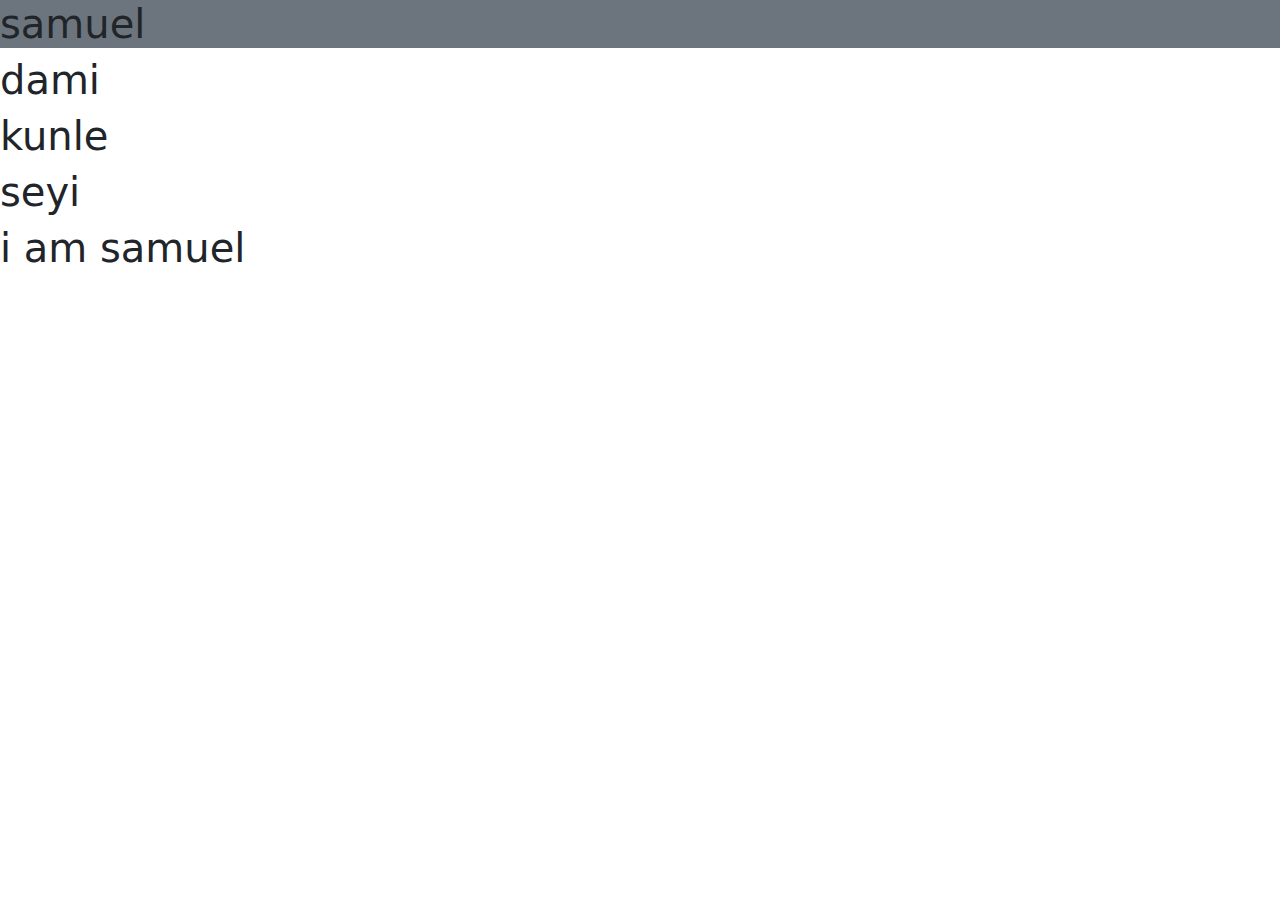
==== index.html @ 16140397 "My first commit" ====
<!DOCTYPE html>
<html lang="en">
<head>
    <meta charset="UTF-8">
    <meta http-equiv="X-UA-Compatible" content="IE=edge">
    <meta name="viewport" content="width=device-width, initial-scale=1.0">
    <title>Document</title>
    <link rel="stylesheet" href="bootstrap-5.1.3-dist/css/bootstrap.css">
    <script src="bootstrap-5.1.3-dist/js/bootstrap.js"></script>
    <link href="https://cdn.jsdelivr.net/npm/bootstrap@5.2.3/dist/css/bootstrap.min.css" rel="stylesheet" integrity="sha384-rbsA2VBKQhggwzxH7pPCaAqO46MgnOM80zW1RWuH61DGLwZJEdK2Kadq2F9CUG65" crossorigin="anonymous">
 <script src="https://cdn.jsdelivr.net/npm/bootstrap@5.2.3/dist/js/bootstrap.bundle.min.js" integrity="sha384-kenU1KFdBIe4zVF0s0G1M5b4hcpxyD9F7jL+jjXkk+Q2h455rYXK/7HAuoJl+0I4" crossorigin="anonymous"></script>
</head>
<body>
    <h1 class="bg-secondary">samuel</h1>
    <h1>dami</h1>
    <h1>kunle</h1>
    <h1>seyi</h1>
    <h1 >i am samuel</h1>
</body>
</html>
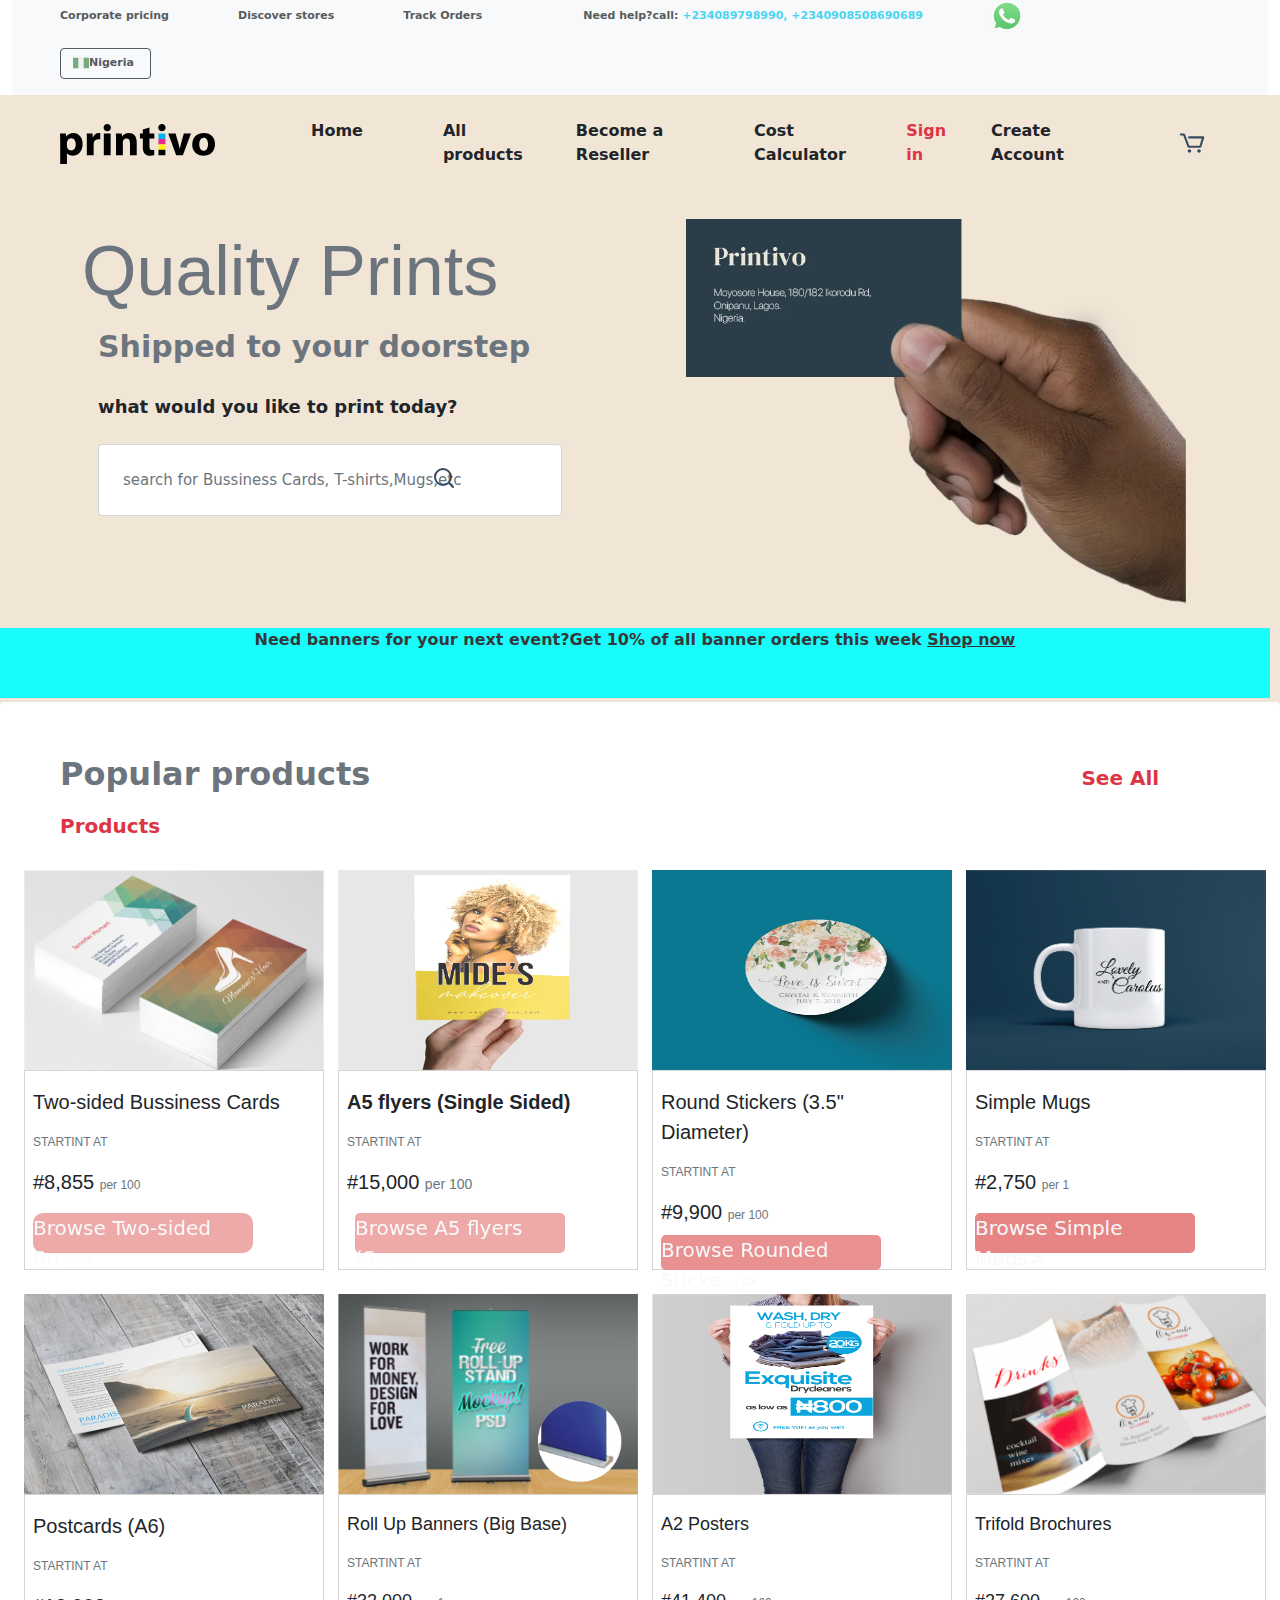
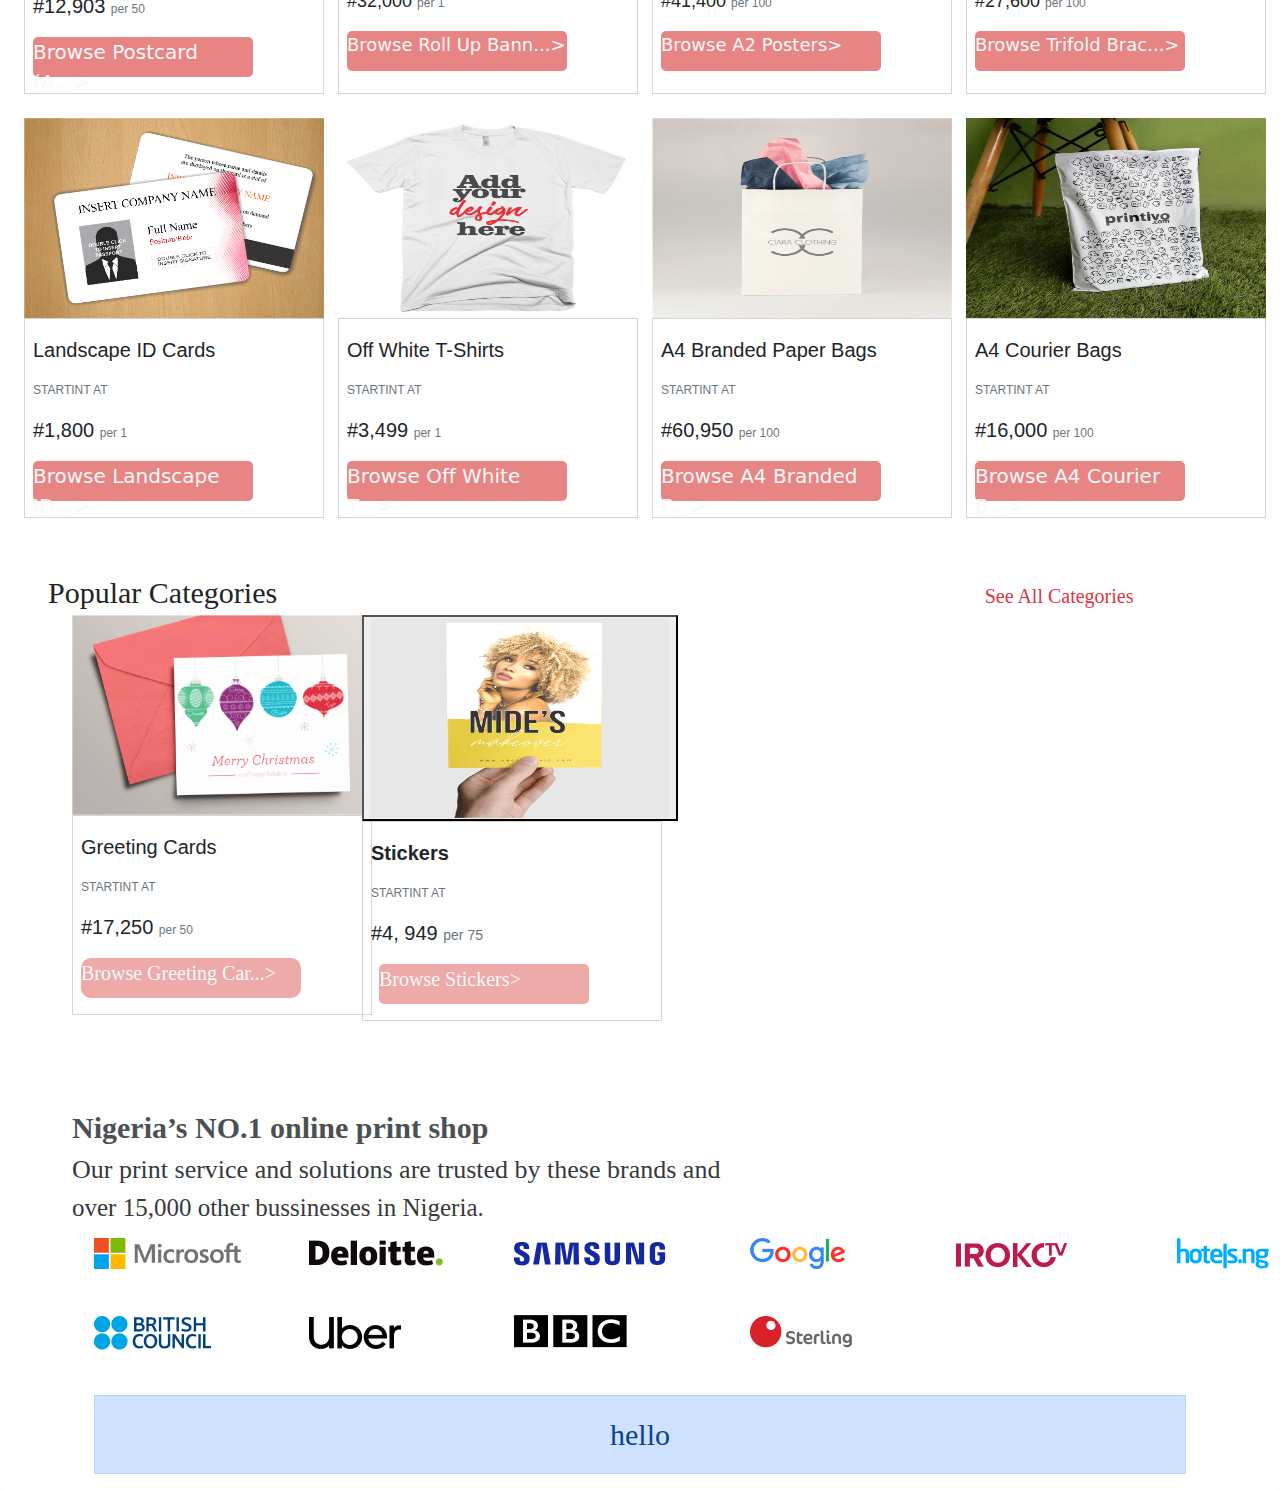
==== commit ebc2214a: "added print" ====
--- a/index.html
+++ b/index.html
@@ -1,20 +1,400 @@
 <!DOCTYPE html>
 <html lang="en">
-<head>
+  <head>
     <meta charset="UTF-8">
     <meta http-equiv="X-UA-Compatible" content="IE=edge">
     <meta name="viewport" content="width=device-width, initial-scale=1.0">
     <title>Document</title>
+    <link rel="stylesheet" href="print.css">
     <link rel="stylesheet" href="bootstrap-5.1.3-dist/css/bootstrap.css">
     <script src="bootstrap-5.1.3-dist/js/bootstrap.js"></script>
     <link href="https://cdn.jsdelivr.net/npm/bootstrap@5.2.3/dist/css/bootstrap.min.css" rel="stylesheet" integrity="sha384-rbsA2VBKQhggwzxH7pPCaAqO46MgnOM80zW1RWuH61DGLwZJEdK2Kadq2F9CUG65" crossorigin="anonymous">
- <script src="https://cdn.jsdelivr.net/npm/bootstrap@5.2.3/dist/js/bootstrap.bundle.min.js" integrity="sha384-kenU1KFdBIe4zVF0s0G1M5b4hcpxyD9F7jL+jjXkk+Q2h455rYXK/7HAuoJl+0I4" crossorigin="anonymous"></script>
-</head>
-<body>
-    <h1 class="bg-secondary">samuel</h1>
-    <h1>dami</h1>
-    <h1>kunle</h1>
-    <h1>seyi</h1>
-    <h1 >i am samuel</h1>
+    <script src="https://cdn.jsdelivr.net/npm/bootstrap@5.2.3/dist/js/bootstrap.bundle.min.js" integrity="sha384-kenU1KFdBIe4zVF0s0G1M5b4hcpxyD9F7jL+jjXkk+Q2h455rYXK/7HAuoJl+0I4" crossorigin="anonymous"></script>
+    
+  </head>
+  <style>
+    #glass{
+        text-align: center;
+        background-color: aqua;
+        width: 1270px;
+        height: 70px;
+        opacity: 90%;
+        
+    }
+
+    #box{
+        background-color: rgb(200, 236, 245);
+        width: 1270px;
+        height: 70px;
+        margin-left: -76px;
+        opacity: 90%;
+        
+    }
+</style>
+  <body>
+   <div class="container-fluid">
+     <div class="d-flex">
+       <div class="col-12 mx-auto p-2shadow-lg-2 bg-light">
+         <span class="m-auto mx-5 fw-bold" style="font-size: 11px; opacity: 75% ;">Corporate pricing</span>
+         <span class="m-auto mx-3 fw-bold" style="font-size: 11px; opacity: 75%;">Discover stores</span>
+         <span class="m-auto mx-5 fw-bold" style="font-size: 11px; opacity: 75%;">Track Orders</span>
+         <span class="m-auto mx-5 m-4 fw-bold" style="font-size: 11px; opacity: 75%;">Need help?call: <span class="text-info">
+           +234089798990, +2340908508690689
+          </span>
+          <span class="mx-3">
+            <img class="mx-5" src="download (3).svg" alt="">
+
+          </span>
+          <span class="btn btn-outline-dark pe-3 m-3 border-rounded fw-bold mx-5" style="font-size: 11px;">
+            <img src="download (4).svg" alt=""><span>Nigeria</span>
+          </span>
+          
+          
+        </span>
+      </div>
+    </div>
+    
+   </div>
+   <div>
+     <div class="c-landind">
+       <nav class="navbar navbar-expand-lg c-hero-landing-relative mx-auto top-3" style="background-color: rgb(241, 229, 214); position:fixed;">
+         <div class="col-12  mx-4 pe-5 container-fluid pt-2">
+           <a class="navbar-brand text-dark fw-bold mx-4 fs-3 gap-3" href="">
+             <div>
+
+               <img src="1117.svg" alt="">
+             </div>
+            
+          </a>
+          <button
+          class="navbar-toggler"
+          type="button"
+           data-bs-toggle="collapse"
+           data-bs-target="#navbarNavDropdown"
+           aria-controls="navbarNavDropdown"
+           aria-expanded="false"
+           aria-label="Toggle navigation"
+          >
+           <span class="navbar-toggler-icon"></span>
+          </button>
+          <div class="collapse navbar-collapse" id="navbarNavDropdown">
+           <ul class="navbar-nav">
+             <li class="nav-item">
+               <a
+                 class="nav-link"
+                 href="#"
+                 
+               >
+             
+               </a>
+
+             </li>
+          
+          
+             </li>
+             <li>
+                 <li>
+                   <a class="nav-item nav-link text-dark d-flex justify-content-end text-dark fw-bold  mx-5" href="#">
+                 Home
+               </a>
+             </li>
+             <li class="nav-item">
+               <a class="nav-link text-dark m-auto mx-3 fw-bold" href="#">
+                 All products
+               </a>
+             </li>
+             <li class="nav-item">
+               <a class="nav-link text-dark mx-2 fw-bold" href="#">
+                 Become a Reseller
+               </a>
+             </li>
+             <li class="nav-item">
+               <a class="nav-link text-dark mx-2 fw-bold" href="#">
+                 Cost Calculator
+               </a>
+             </li>
+             <li class="nav-item">
+               <a class="nav-link text-danger fw-bold mx-2" href="#">
+                 Sign in
+               </a>
+             </li>
+             <li class="nav-item">
+               <a class="nav-link text-dark mx-2 fw-bold" href="#">
+                 Create Account
+               </a>
+             </li>
+             <img class="mx-5" src="download (5).svg" alt="">
+           </ul>
+          </div>
+          <div>  
+          </div>
+          </div>
+          
+          </nav>
+          </div>
+          <br>
+          <br>
+          <br>
+     </div>
+           
+    <!-- <div class="container">
+        <div class="col-12 shadow-lg-8 bg-info ">
+          <h1>hello</h1>
+        </div>
+      </div>
+    </div> -->
+    <div class="mt-1 col-12 col-md-12 m-auto rounded" style="background-color:rgb(241, 229, 214);">
+      <div class="container">
+          <div class="d-flex justify-content-between">
+              <div class="mt-4"><br>
+                  <div style="font-size: 70px; font-family: 'Gill Sans', 'Gill Sans MT', Calibri, 'Trebuchet MS', sans-serif;" class="text-secondary">Quality Prints</div>
+                  
+                  <div style="font-size: 30px;" class="text-secondary mx-3 fw-bold">Shipped to your doorstep</div><br>
+                  <div style="font-size: 18px;" class="mx-3 fw-bold">what would you like to print today?</div>
+                  <input type="text" placeholder="search for Bussiness Cards, T-shirts,Mugs,etc" class="form-control m-4 p-4 mx-3 outline-none  " style="font-size: 15px; ">  <div >
+                    <img style="margin-left: 350px; margin-top: -150px;" src="1118.svg" alt="">
+                  </div>
+                </div>
+                <div>
+                <div class="container-fluid">
+                  <div class="row">
+                    <div class="col-3">
+
+                      <img style="width: 500px;" class="mt-5" src="1119.webp" alt="">
+                    </div>
+                  </div>
+                </div>
+              </div>
+              </div>
+            </div>
+
+            <div id="glass" class="mt-4 fw-bold" >Need banners for your next event?Get 10% of all banner orders this week <span class="text-decoration-underline">Shop now</span></div>
+
+
+
+
+
+            <div class="mt-1 col-12 col-md-12 m-auto rounded" style="background-color: white;" >
+
+              <div class="container-fluid">
+                <div class="d-flex">
+                  <div class="col-12 shadow-lg-8"><br><br>
+                    <div class="fw-3 fs-2 mx-5 text-secondary fw-bold">Popular products
+
+                      <span class="text-danger mt-4 fs-5" style="margin-left: 700px;">See All Products</span>
+                    </div>
+                      </div>
+                </div><br>
+                <div class="container-fluid">
+                  <div class="row">
+                    <div class="col-3">
+                     <img src="1.png" alt="" style="width: 300px; height: 200px;" class="img btn-outline-dark" data-bs-toggle="popover" data-bs-title="Popover title" data-bs-content="And here's some amazing content. It's very engaging. Right?"></class=>
+                     <div style="border: thin solid rgb(214, 211, 211); width: 300px; height: 200px; font-size: 20px;;"><div class="mt-3 mx-2" style="font-family: 'Gill Sans', 'Gill Sans MT', Calibri, 'Trebuchet MS', sans-serif;">Two-sided Bussiness Cards</div>
+                    <div style="font-size: 12px; font-family: sans-serif;" class="mt-3 mx-2 text-secondary">STARTINT AT</div>
+                    <div class="mt-3 mx-2" style="font-family: 'Gill Sans', 'Gill Sans MT', Calibri, 'Trebuchet MS', sans-serif;">#8,855 <span class="text-secondary" style="font-family: sans-serif; font-size: 12px;">per 100</span></div>
+                    <div class="mt-3 mx-2 text-light" style="background-color: rgb(231, 133, 133); border-radius: 10px; width: 220px; height: 40px; font-weight: 500; opacity: 70%;">Browse Two-sided Bu...></div>
+                    
+                    </div>
+                    
+                    
+                    </div>
+                    <div class="col-3">
+                     <img src="2.png" alt="" style="width: 300px; height: 200px;">
+                     <div style="border: thin solid rgb(214, 211, 211); width: 300px; height: 200px; font-size: 20px;;"><div class="mt-3 mx-2" style="font-family: 'Gill Sans', 'Gill Sans MT', Calibri, 'Trebuchet MS', sans-serif; font-weight: 800;">A5 flyers (Single Sided)</div>
+                    <div style="font-size: 12px; font-family: sans-serif;" class="mt-3 mx-2 text-secondary">STARTINT AT</div>
+                    <div class="mt-3 mx-2" style="font-family: 'Gill Sans', 'Gill Sans MT', Calibri, 'Trebuchet MS', sans-serif;">#15,000 <span class="text-secondary" style="font-family: sans-serif; font-size: 14px;">per 100</span></div>
+                    <div class="mt-3 mx-3 text-light" style="background-color: rgb(231, 133, 133); border-radius: 5px; width: 210px; height: 40px; font-weight: 500; opacity: 70%;"> Browse A5 flyers (S...></div>
+                    
+                    </div>
+                    
+                    
+                    </div>
+                    <div class="col-3">
+                     <img src="11111.png" alt="" style="width: 300px; height: 200px;">
+                     <div style="border: thin solid rgb(214, 211, 211); width: 300px; height: 200px; font-size: 20px;;"><div class="mt-3 mx-2" style="font-family: 'Gill Sans', 'Gill Sans MT', Calibri, 'Trebuchet MS', sans-serif">Round Stickers (3.5"
+                    <div>Diameter)</div>
+                    </div>
+                    <div style="font-size: 12px; font-family: sans-serif;" class="mt-3 mx-2 text-secondary">STARTINT AT</div>
+                    <div class="mt-3 mx-2" style="font-family: 'Gill Sans', 'Gill Sans MT', Calibri, 'Trebuchet MS', sans-serif;">#9,900 <span class="text-secondary" style="font-family: sans-serif; font-size: 12px;">per 100</span></div>
+                    <div class="mt-2 mx-2 text-light" style="background-color: rgb(231, 133, 133); border-radius: 5px; width: 220px; height: 35px; font-weight: 200; opacity: 90%; ">Browse Rounded Sticke...></div>
+                    
+                    </div>
+                    
+          </div>
+                    <div class="col-2">
+                     <img src="2222.png" alt="" style="width: 300px; height: 200px;">
+                     <div style="border: thin solid rgb(214, 211, 211); width: 300px; height: 200px; font-size: 20px;;"><div class="mt-3 mx-2" style="font-family: 'Gill Sans', 'Gill Sans MT', Calibri, 'Trebuchet MS', sans-serif;">Simple Mugs</div>
+                    <div style="font-size: 12px; font-family: sans-serif;" class="mt-3 mx-2 text-secondary">STARTINT AT</div>
+                    <div class="mt-3 mx-2" style="font-family: 'Gill Sans', 'Gill Sans MT', Calibri, 'Trebuchet MS', sans-serif;">#2,750 <span class="text-secondary" style="font-family: sans-serif; font-size: 12px;">per 1</span></div>
+                    <div class="mt-3 mx-2 text-light" style="background-color: rgb(231, 133, 133); border-radius: 5px; width: 220px; height: 40px; ">Browse Simple Mugs></div>
+                    
+                    </div>
+                    
+                    
+                    </div>
+                    <div class="container-fluid">
+                      <div class="row">
+                        <div class="col-3 mt-4">
+                         <img src="5.jpg" alt="" style="width: 300px; height: 200px;">
+                         <div style="border: thin solid rgb(214, 211, 211); width: 300px; height: 200px; font-size: 20px;"><div class="mt-3 mx-2" style="font-family: 'Gill Sans', 'Gill Sans MT', Calibri, 'Trebuchet MS', sans-serif;">Postcards (A6)</div>
+                        <div style="font-size: 12px; font-family: sans-serif;" class="mt-3 mx-2 text-secondary">STARTINT AT</div>
+                        <div class="mt-3 mx-2" style="font-family: 'Gill Sans', 'Gill Sans MT', Calibri, 'Trebuchet MS', sans-serif;">#12,903 <span class="text-secondary" style="font-family: sans-serif; font-size: 12px;">per 50</span></div>
+                        <div class="mt-3 mx-2 text-light" style="background-color: rgb(231, 133, 133); border-radius: 5px; width: 220px; height: 40px;">Browse Postcard (A...></div>
+                        
+                        </div>
+                    
+                  </div>
+                  <div class="col-3 mt-4">
+                    <img src="3333.png" alt="" style="width: 300px; height: 200px;">
+                    <div style="border: thin solid rgb(214, 211, 211); width: 300px; height: 200px; font-size: 18px;;"><div class="mt-3 mx-2" style="font-family: 'Gill Sans', 'Gill Sans MT', Calibri, 'Trebuchet MS', sans-serif;">Roll Up Banners (Big Base)</div>
+                   <div style="font-size: 12px; font-family: sans-serif;" class="mt-3 mx-2 text-secondary">STARTINT AT</div>
+                   <div class="mt-3 mx-2" style="font-family: 'Gill Sans', 'Gill Sans MT', Calibri, 'Trebuchet MS', sans-serif;">#32,000 <span class="text-secondary" style="font-family: sans-serif; font-size: 12px;">per 1</span></div>
+                   <div class="mt-3 mx-2 text-light" style="background-color: rgb(231, 133, 133); border-radius: 5px; width: 220px; height: 40px;">Browse Roll Up Bann...></div>
+                </div>
+                  </div>
+                  <div class="col-3 mt-4">
+                    <img src="444.png" alt="" style="width: 300px; height: 200px;">
+                    <div style="border: thin solid rgb(214, 211, 211); width: 300px; height: 200px; font-size: 18px;;"><div class="mt-3 mx-2" style="font-family: 'Gill Sans', 'Gill Sans MT', Calibri, 'Trebuchet MS', sans-serif;">A2 Posters</div>
+                   <div style="font-size: 12px; font-family: sans-serif;" class="mt-3 mx-2 text-secondary">STARTINT AT</div>
+                   <div class="mt-3 mx-2" style="font-family: 'Gill Sans', 'Gill Sans MT', Calibri, 'Trebuchet MS', sans-serif;">#41,400 <span class="text-secondary" style="font-family: sans-serif; font-size: 12px;">per 100</span></div>
+                   <div class="mt-3 mx-2 text-light" style="background-color: rgb(231, 133, 133); border-radius: 5px; width: 220px; height: 40px;">Browse A2 Posters></div>
+                </div>
+              </div>
+              <div class="col-3 mt-4">
+                <img src="555.png" alt="" style="width: 300px; height: 200px;">
+                <div style="border: thin solid rgb(214, 211, 211); width: 300px; height: 200px; font-size: 18px;;"><div class="mt-3 mx-2" style="font-family: 'Gill Sans', 'Gill Sans MT', Calibri, 'Trebuchet MS', sans-serif;">Trifold Brochures</div>
+               <div style="font-size: 12px; font-family: sans-serif;" class="mt-3 mx-2 text-secondary">STARTINT AT</div>
+               <div class="mt-3 mx-2" style="font-family: 'Gill Sans', 'Gill Sans MT', Calibri, 'Trebuchet MS', sans-serif;">#27,600 <span class="text-secondary" style="font-family: sans-serif; font-size: 12px;">per 100</span></div>
+               <div class="mt-3 mx-2 text-light" style="background-color: rgb(231, 133, 133); border-radius: 5px; width: 210px; height: 40px;">Browse Trifold Brac...></div>
+              </div>
+              
+            </div>
+          </div>
+        </div>
+        <div class="container-fluid">
+          <div class="row">
+            <div class="col-3 mt-4">
+             <img src="6666.png" alt="" style="width: 300px; height: 200px;">
+             <div style="border: thin solid rgb(214, 211, 211); width: 300px; height: 200px; font-size: 20px;;"><div class="mt-3 mx-2" style="font-family: 'Gill Sans', 'Gill Sans MT', Calibri, 'Trebuchet MS', sans-serif;">Landscape ID Cards</div>
+            <div style="font-size: 12px; font-family: sans-serif;" class="mt-3 mx-2 text-secondary">STARTINT AT</div>
+            <div class="mt-3 mx-2" style="font-family: 'Gill Sans', 'Gill Sans MT', Calibri, 'Trebuchet MS', sans-serif;">#1,800 <span class="text-secondary" style="font-family: sans-serif; font-size: 12px;">per 1</span></div>
+            <div class="mt-3 mx-2 text-light" style="background-color: rgb(231, 133, 133); border-radius: 5px; width: 220px; height: 40px;">Browse Landscape ID...></div>
+            
+            </div>
+        
+      </div>
+      <div class="col-3 mt-4">
+        <img src="7777.png" alt="" style="width: 300px; height: 200px;">
+        <div style="border: thin solid rgb(214, 211, 211); width: 300px; height: 200px; font-size: 20px;;"><div class="mt-3 mx-2" style="font-family: 'Gill Sans', 'Gill Sans MT', Calibri, 'Trebuchet MS', sans-serif;">Off White T-Shirts</div>
+       <div style="font-size: 12px; font-family: sans-serif;" class="mt-3 mx-2 text-secondary">STARTINT AT</div>
+       <div class="mt-3 mx-2" style="font-family: 'Gill Sans', 'Gill Sans MT', Calibri, 'Trebuchet MS', sans-serif;">#3,499 <span class="text-secondary" style="font-family: sans-serif; font-size: 12px;">per 1</span></div>
+       <div class="mt-3 mx-2 text-light" style="background-color: rgb(231, 133, 133); border-radius: 5px; width: 220px; height: 40px;">Browse Off White T...></div>
+    </div>
+      </div>
+      <div class="col-3 mt-4">
+        <img src="8888.png" alt="" style="width: 300px; height: 200px;">
+        <div style="border: thin solid rgb(214, 211, 211); width: 300px; height: 200px; font-size: 20px;;"><div class="mt-3 mx-2" style="font-family: 'Gill Sans', 'Gill Sans MT', Calibri, 'Trebuchet MS', sans-serif;">A4 Branded Paper Bags</div>
+       <div style="font-size: 12px; font-family: sans-serif;" class="mt-3 mx-2 text-secondary">STARTINT AT</div>
+       <div class="mt-3 mx-2" style="font-family: 'Gill Sans', 'Gill Sans MT', Calibri, 'Trebuchet MS', sans-serif;">#60,950 <span class="text-secondary" style="font-family: sans-serif; font-size: 12px;">per 100</span></div>
+       <div class="mt-3 mx-2 text-light" style="background-color: rgb(231, 133, 133); border-radius: 5px; width: 220px; height: 40px;">Browse A4 Branded P...></div>
+    </div>
+  </div>
+  <div class="col-3 mt-4">
+    <img src="9999.jpeg" alt="" style="width: 300px; height: 200px;">
+    <div style="border: thin solid rgb(214, 211, 211); width: 300px; height: 200px; font-size: 20px;;"><div class="mt-3 mx-2" style="font-family: 'Gill Sans', 'Gill Sans MT', Calibri, 'Trebuchet MS', sans-serif;">A4 Courier Bags</div>
+   <div style="font-size: 12px; font-family: sans-serif;" class="mt-3 mx-2 text-secondary">STARTINT AT</div>
+   <div class="mt-3 mx-2" style="font-family: 'Gill Sans', 'Gill Sans MT', Calibri, 'Trebuchet MS', sans-serif;">#16,000 <span class="text-secondary" style="font-family: sans-serif; font-size: 12px;">per 100</span></div>
+   <div class="mt-3 mx-2 text-light" style="background-color: rgb(231, 133, 133); border-radius: 5px; width: 210px; height: 40px;">Browse A4 Courier B...></div>
+  </div>
+  
+</div>
+</div>
+</div>
+<div class="mt-1 col-12 col-md-12 m-auto rounded" style="background-color: white;" >
+
+  <div class="container-fluid">
+    <div class="d-flex">
+      <div class="col-12 shadow-lg-8"><br><br>
+        <div style="font-size: 30px; font-family: Georgia, 'Times New Roman', Times, serif;">Popular Categories
+
+          <span class="text-danger mt-4 fs-5" style="margin-left: 700px;">See All Categories</span>
+          
+          <div class="container-fluid">
+            <div class="row">
+              <div class="col-3">
+                <img src="1473159158_Christmas-card-for-this-wonderful-season (2).png" alt="" style="width: 300px; height: 200px;" class="img btn-outline-dark" data-bs-toggle="popover" data-bs-title="Popover title" data-bs-content="And here's some amazing content. It's very engaging. Right?"></class=>
+                <div style="border: thin solid rgb(214, 211, 211); width: 300px; height: 200px; font-size: 20px;;"><div class="mt-3 mx-2" style="font-family: 'Gill Sans', 'Gill Sans MT', Calibri, 'Trebuchet MS', sans-serif;">Greeting Cards</div>
+                <div style="font-size: 12px; font-family: sans-serif;" class="mt-3 mx-2 text-secondary">STARTINT AT</div>
+                <div class="mt-3 mx-2" style="font-family: 'Gill Sans', 'Gill Sans MT', Calibri, 'Trebuchet MS', sans-serif;">#17,250 <span class="text-secondary" style="font-family: sans-serif; font-size: 12px;">per 50</span></div>
+                <div class="mt-3 mx-2 text-light" style="background-color: rgb(231, 133, 133); border-radius: 10px; width: 220px; height: 40px; font-weight: 500; opacity: 70%;">Browse Greeting Car...></div>
+                
+              </div><br>
+              
+              
+            </div>
+            <div class="col-6">
+              <button onclick=""><img src="2.png" alt="" style="width: 300px; height: 200px;"></button>
+              <div style="border: thin solid rgb(214, 211, 211); width: 300px; height: 200px; font-size: 20px;;"><div class="mt-3 mx-2" style="font-family: 'Gill Sans', 'Gill Sans MT', Calibri, 'Trebuchet MS', sans-serif; font-weight: 800;">Stickers</div>
+              <div style="font-size: 12px; font-family: sans-serif;" class="mt-3 mx-2 text-secondary ">STARTINT AT</div>
+              <div class="mt-3 mx-2" style="font-family: 'Gill Sans', 'Gill Sans MT', Calibri, 'Trebuchet MS', sans-serif;">#4, 949 <span class="text-secondary" style="font-family: sans-serif; font-size: 14px;">per 75</span></div>
+              <div class="mt-3 mx-3 text-light text hover:bg-slate-200" style="background-color: rgb(231, 133, 133); border-radius: 5px; width: 210px; height: 40px; font-weight: 500; opacity: 70%;"> Browse Stickers></div>
+              
+            </div>
+              </div>
+        </div>
+            </div>
+            
+            <div class=" col-12 m-auto rounded">
+              <div class="container">
+              <div class="row">
+                  <div class=""><br>
+                      <div style="font-size: 30px; margin-left: -22px; opacity: 80%; " class=" fw-bold">Nigeria’s NO.1 online print shop</div>
+                      <div style="font-size: 26px; opacity: 90%; margin-left: -22px;">Our print service and solutions are trusted by these brands and
+                      </div>
+                      <div style="font-size: 25px; opacity: 90%; margin-left: -22px;">over 15,000 other bussinesses in Nigeria.</div>
+                      
+                      <img src="Group_61_h8vxko (1).png" alt="">
+                      <br><br>
+
+        
+                      <!-- <div id="box">
+                        <div class="mx-auto mx-">What Customers Says About Us </div>
+                      </div> -->
+
+      <div id="close" class="text-center rounded-0 alert alert-primary w-750">hello</div>
+     
+ 
+                         
+
+
+
+    
+
+
+
+
+
+
+
+
+
+
+
+
+
+
+
+
+
+
+
+
+
+
+
+        
+       
+             
+    
 </body>
 </html>--- a/print.css
+++ b/print.css
@@ -0,0 +1,7 @@
+/* #colo {
+    background-color: rgb(241, 229, 214);
+}
+
+#can {
+    background-color: rgb(241, 229, 214);
+} */